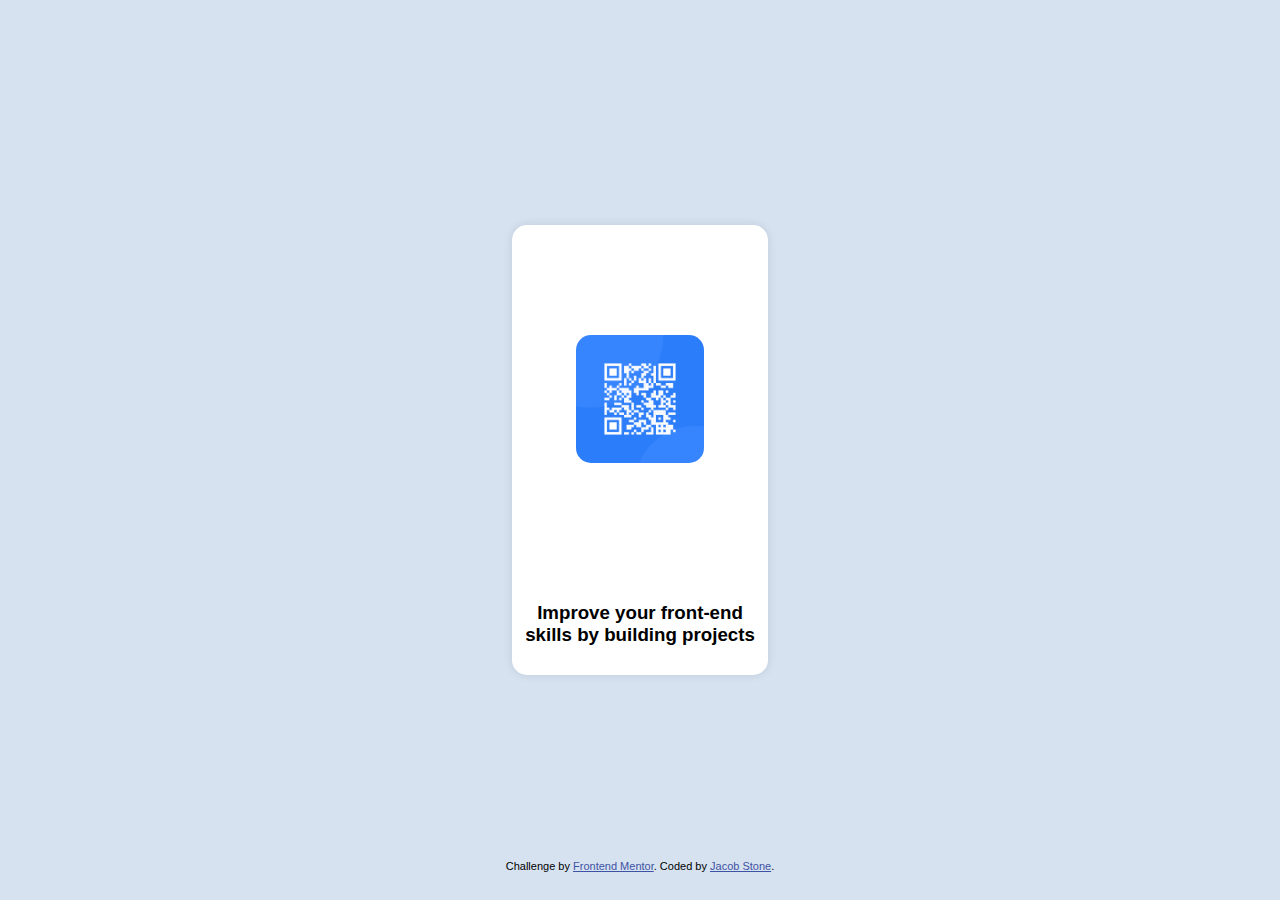
==== QR-component/qr-code-component-main/index.html @ c6b9b48b "i made the card, centered it, got text on the bottom. need to work on fitting the image properly." ====
<!DOCTYPE html>
<html lang="en">
<head>
  <meta charset="UTF-8">
  <meta name="viewport" content="width=device-width, initial-scale=1.0"> <!-- displays site properly based on user's device -->

  <link rel="icon" type="image/png" sizes="32x32" href="./images/favicon-32x32.png">
  <link rel="stylesheet" href="styles.css">

  <title>Frontend Mentor | QR code component</title>
</head>
<body>
  <div class="qr-container">
    <div class="qr-img">
      <img src="images/image-qr-code.png" alt="a qr code for frontendmentor.io">
    </div>
    <div class="qr-text">
      <h3>Improve your front-end skills by building projects</h3>
    </div>
  </div>

  </div>
  <div class="attribution">
    Challenge by <a href="https://www.frontendmentor.io?ref=challenge" target="_blank">Frontend Mentor</a>. 
    Coded by <a href="#">Jacob Stone</a>.
  </div>
</body>
</html>
---- QR-component/qr-code-component-main/styles.css ----
/*
Author: Jacob Stone
CSS file for QR component frontend.io challenge
*/

/*Reset Styles*/
body, main, header, a {
    margin: 0;
    padding: 0;
    border: 0;
}

/*main area*/
body {
    background-color: hsl(212, 45%, 89%);
    font-family: Verdana, sans-serif;
    margin: 0;
    display: flex;
    justify-content: center;
    align-items: center;
}

/*attribution*/
.attribution {
    font-size: 11px;
    text-align: center;
    position: absolute;
    bottom: 0%;
    width: 100%;
    height: 2.5rem;
}

/*attribution links*/
.attribution a {
    color: hsl(228, 45%, 44%);
}

.qr-container {
    height: 50%;
    width: 20%;
    background-color: hsl(0, 0%, 100%);
    position: absolute;
    top: 0;
    bottom: 0;
    left: 0;
    right: 0;
    margin: auto;
    display: flex;
    flex-direction: column;
    justify-content: space-between;
    border-radius: 15px;
    overflow: hidden;
    box-shadow: 0 0 10px rgba(0, 0, 0, 0.1);
}

.qr-img {
    flex: 1;
    display: flex;
    justify-content: center;
    align-items: center;
}

.qr-img img {
    max-width: 50%;
    max-height: 50%;
    align-items: center;
    border-radius: 15px;
}

.qr-text {
    padding: 10px;
    text-align: center;
}
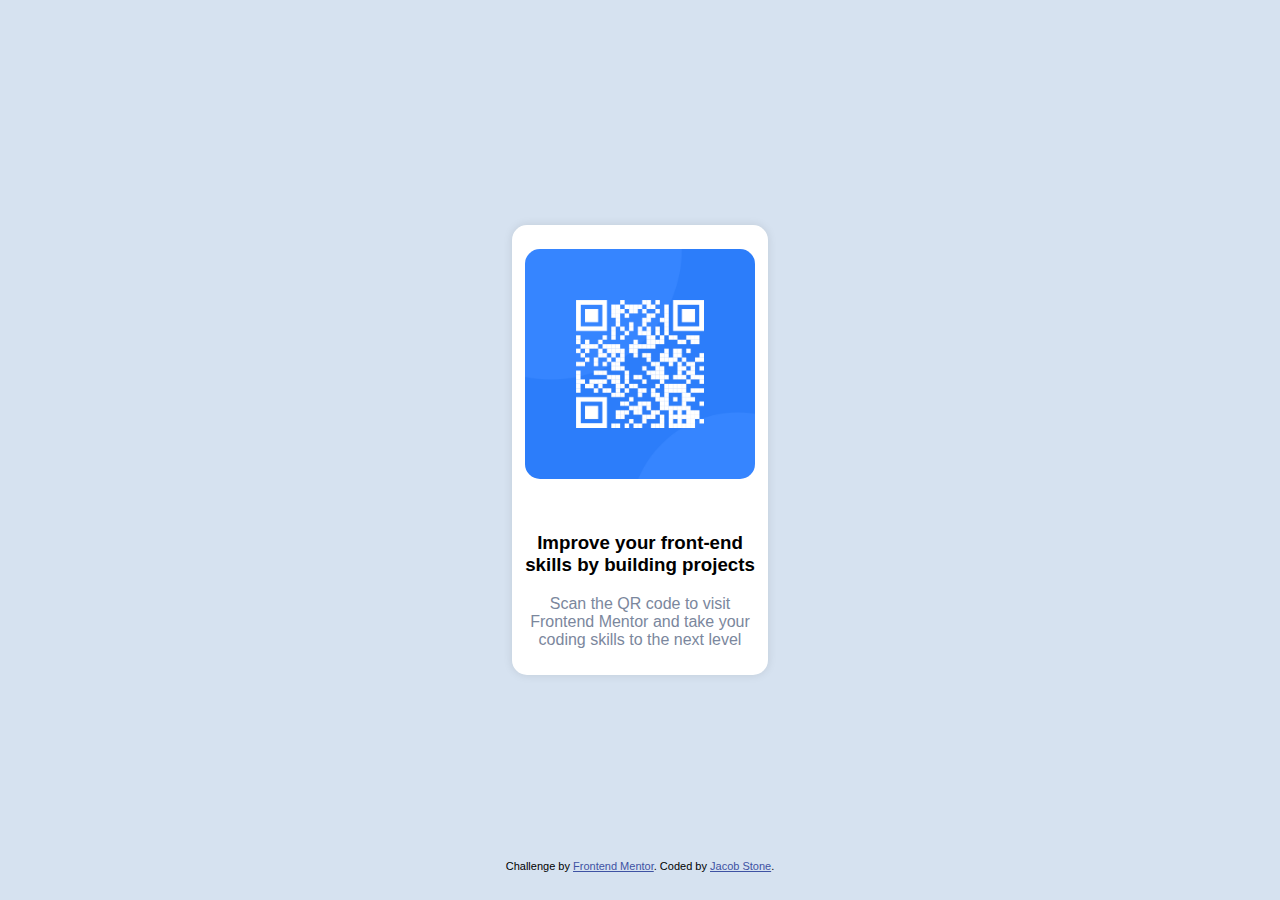
==== commit c64925c2: "made the image bigger. Overall the design is not exactly identital but it is very very close. Also a" ====
--- a/QR-component/qr-code-component-main/index.html
+++ b/QR-component/qr-code-component-main/index.html
@@ -16,6 +16,7 @@
     </div>
     <div class="qr-text">
       <h3>Improve your front-end skills by building projects</h3>
+      <p>Scan the QR code to visit Frontend Mentor and take your coding skills to the next level</p>
     </div>
   </div>
 
--- a/QR-component/qr-code-component-main/styles.css
+++ b/QR-component/qr-code-component-main/styles.css
@@ -61,8 +61,8 @@
 }
 
 .qr-img img {
-    max-width: 50%;
-    max-height: 50%;
+    max-width: 90%;
+    max-height: 90%;
     align-items: center;
     border-radius: 15px;
 }
@@ -70,4 +70,8 @@
 .qr-text {
     padding: 10px;
     text-align: center;
+}
+
+.qr-text p {
+    color: hsl(220, 15%, 55%);
 }